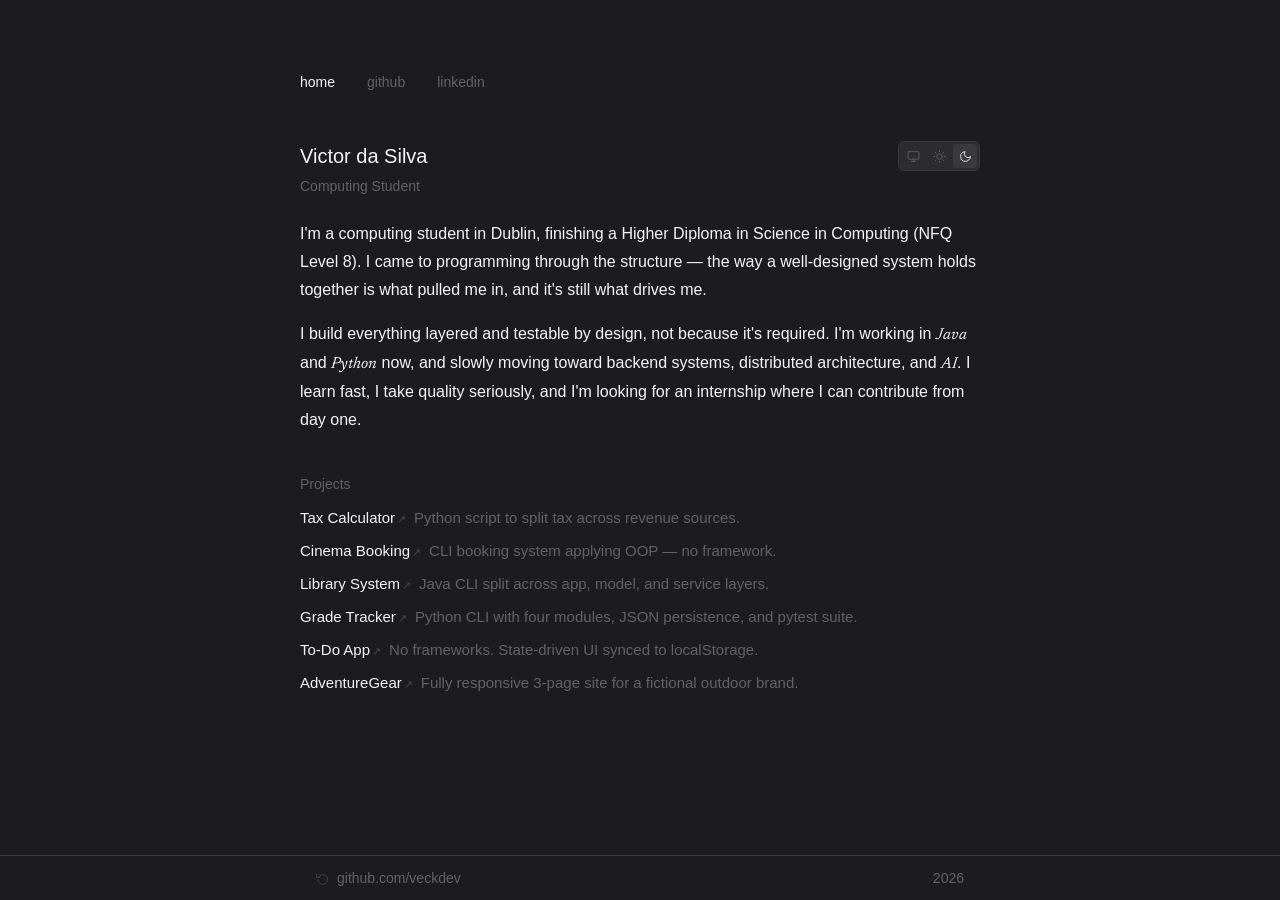
==== index.html @ 78d9a1fd "fix: update title and subtitle to reflect current academic status" ====
<!DOCTYPE html>
<html lang="en" data-theme="dark">

<head>
  <meta charset="UTF-8" />
  <meta name="viewport" content="width=device-width, initial-scale=1.0" />
  <title>Victor da Silva — Computing Student</title>
  <link rel="preconnect" href="https://fonts.googleapis.com" />
  <link rel="preconnect" href="https://fonts.gstatic.com" crossorigin />
  <link href="https://fonts.googleapis.com/css2?family=Newsreader:ital,wght@0,400;1,400&display=swap"
    rel="stylesheet" />
  <link rel="stylesheet" href="style.css" />
</head>

<body>
  <div class="wrap">

    <nav>
      <a href="#" class="active">home</a>
      <a href="https://github.com/veckdev" target="_blank" rel="noopener">github</a>
      <a href="https://www.linkedin.com/in/veck/" target="_blank" rel="noopener">linkedin</a>
    </nav>

    <div class="header-row">
      <h1>Victor da Silva</h1>
      <div class="theme-sw">
        <button class="th-btn" data-mode="system" title="System">
          <svg viewBox="0 0 24 24">
            <rect x="2" y="3" width="20" height="14" rx="2" />
            <path d="M8 21h8M12 17v4" />
          </svg>
        </button>
        <button class="th-btn" data-mode="light" title="Light">
          <svg viewBox="0 0 24 24">
            <circle cx="12" cy="12" r="5" />
            <line x1="12" y1="1" x2="12" y2="3" />
            <line x1="12" y1="21" x2="12" y2="23" />
            <line x1="4.22" y1="4.22" x2="5.64" y2="5.64" />
            <line x1="18.36" y1="18.36" x2="19.78" y2="19.78" />
            <line x1="1" y1="12" x2="3" y2="12" />
            <line x1="21" y1="12" x2="23" y2="12" />
            <line x1="4.22" y1="19.78" x2="5.64" y2="18.36" />
            <line x1="18.36" y1="5.64" x2="19.78" y2="4.22" />
          </svg>
        </button>
        <button class="th-btn active" data-mode="dark" title="Dark">
          <svg viewBox="0 0 24 24">
            <path d="M21 12.79A9 9 0 1111.21 3 7 7 0 0021 12.79z" />
          </svg>
        </button>
      </div>
    </div>

    <p class="subtitle">Computing Student</p>

    <p class="bio">
      I'm a computing student in Dublin, finishing a Higher Diploma in Science in Computing (NFQ Level 8). I came to
      programming through the structure — the way a well-designed system holds together is what pulled me in, and it's
      still what drives me.
    </p>
    <p class="bio">
      I build everything layered and testable by design, not because it's required. I'm working in <em>Java</em> and
      <em>Python</em> now,
      and slowly moving toward backend systems, distributed architecture, and <em>AI</em>. I learn fast, I take quality
      seriously, and I'm looking for an internship where I can contribute from day one.
    </p>

    <p class="proj-label">Projects</p>
    <ul class="proj-list">
      <li>
        <a href="https://github.com/veckdev/tax-calculator" target="_blank" rel="noopener">
          <span class="proj-name">Tax Calculator</span><span class="proj-arrow">↗</span>
        </a>
        <span class="proj-desc">Python script to split tax across revenue sources.</span>
      </li>
      <li>
        <a href="https://github.com/veckdev/cinema-oop" target="_blank" rel="noopener">
          <span class="proj-name">Cinema Booking</span><span class="proj-arrow">↗</span>
        </a>
        <span class="proj-desc">CLI booking system applying OOP — no framework.</span>
      </li>
      <li>
        <a href="https://github.com/veckdev/library-system" target="_blank" rel="noopener">
          <span class="proj-name">Library System</span><span class="proj-arrow">↗</span>
        </a>
        <span class="proj-desc">Java CLI split across app, model, and service layers.</span>
      </li>
      <li>
        <a href="https://github.com/veckdev/student-grade-tracker" target="_blank" rel="noopener">
          <span class="proj-name">Grade Tracker</span><span class="proj-arrow">↗</span>
        </a>
        <span class="proj-desc">Python CLI with four modules, JSON persistence, and pytest suite.</span>
      </li>
      <li>
        <a href="https://github.com/veckdev/todo-app" target="_blank" rel="noopener">
          <span class="proj-name">To-Do App</span><span class="proj-arrow">↗</span>
        </a>
        <span class="proj-desc">No frameworks. State-driven UI synced to localStorage.</span>
      </li>
      <li>
        <a href="https://github.com/veckdev/adventuregear-website" target="_blank" rel="noopener">
          <span class="proj-name">AdventureGear</span><span class="proj-arrow">↗</span>
        </a>
        <span class="proj-desc">Fully responsive 3-page site for a fictional outdoor brand.</span>
      </li>
    </ul>

  </div>

  <footer>
    <div class="foot-inner">
      <div class="foot-left">
        <span class="foot-icon">
          <svg viewBox="0 0 24 24">
            <polyline points="1 4 1 10 7 10" />
            <path d="M3.51 15a9 9 0 1 0 .49-4.5" />
          </svg>
        </span>
        <a href="https://github.com/veckdev" class="foot-link">github.com/veckdev</a>
      </div>
      <span class="foot-year" id="foot-year"></span>
    </div>
  </footer>

  <script src="script.js"></script>
</body>

</html>
---- style.css ----
*,
*::before,
*::after {
  box-sizing: border-box;
  margin: 0;
  padding: 0;
}

:root {
  /* Light palette */
  --bg: #ffffff;
  --surface: #f2f2f7;
  --border: #c6c6c8;
  --text: #1c1c1e;
  --muted: #6c6c70;
  --dim: #aeaeb2;

  /* Typography */
  --sans: -apple-system, BlinkMacSystemFont, 'SF Pro Text', ui-sans-serif, sans-serif;
  --serif: 'Newsreader', Georgia, serif;

  /* Spacing */
  --sp-1: 8px;
  --sp-2: 4px;
  --sp-3: 2px;
  --sp-4: 12px;
  --sp-5: 40px;
  --sp-7: 16px;
  --sp-8: 48px;
  --sp-9: 32px;

  /* Radius */
  --r1: 4px;
  --r2: 6px;
}

[data-theme="dark"] {
  --bg: #1c1c1e;
  --surface: #2c2c2e;
  --border: #3a3a3c;
  --text: #f5f5f7;
  --muted: #636366;
  --dim: #48484a;
}

html,
body {
  background: var(--bg);
  color: var(--text);
}

body {
  font-family: var(--sans);
  font-size: 16px;
  font-weight: 400;
  line-height: 28px;
  -webkit-font-smoothing: antialiased;
  padding: 0 var(--sp-7);
  transition: background 0.2s, color 0.2s;
}

.wrap {
  max-width: 680px;
  margin: 0 auto;
  padding: 72px 0 100px;
}

/* NAV */
nav {
  display: flex;
  gap: var(--sp-9);
  margin-bottom: 48px;
}

nav a {
  font-size: 14px;
  line-height: 20px;
  color: var(--muted);
  text-decoration: none;
  transition: color 0.1s;
}

nav a:hover,
nav a.active {
  color: var(--text);
}

/* HEADER ROW */
.header-row {
  display: flex;
  align-items: center;
  justify-content: space-between;
  margin-bottom: 4px;
}

h1 {
  font-family: var(--sans);
  font-size: 20px;
  font-weight: 500;
  line-height: 32px;
  color: var(--text);
}

/* THEME SWITCHER */
.theme-sw {
  display: flex;
  align-items: center;
  gap: var(--sp-3);
  background: var(--surface);
  border: 1px solid var(--border);
  border-radius: var(--r2);
  padding: var(--sp-3);
  transition: background 0.2s, border-color 0.2s;
}

.th-btn {
  width: 24px;
  height: 24px;
  display: flex;
  align-items: center;
  justify-content: center;
  border-radius: var(--r1);
  border: none;
  background: transparent;
  color: var(--muted);
  cursor: pointer;
  transition: background 0.1s, color 0.1s;
}

.th-btn:hover {
  color: var(--text);
}

.th-btn.active {
  background: var(--border);
  color: var(--text);
}

.th-btn svg {
  width: 13px;
  height: 13px;
  fill: none;
  stroke: currentColor;
  stroke-width: 1.6;
  stroke-linecap: round;
  stroke-linejoin: round;
}

/* SUBTITLE */
.subtitle {
  font-size: 14px;
  line-height: 20px;
  color: var(--muted);
  margin-bottom: 24px;
}

.subtitle a {
  color: var(--muted);
  text-decoration: underline;
  text-underline-offset: 3px;
  text-decoration-color: var(--dim);
  transition: color 0.1s;
}

.subtitle a:hover {
  color: var(--text);
}

/* BIO */
.bio {
  font-size: 16px;
  line-height: 28px;
  color: var(--text);
  margin-bottom: 16px;
}

.bio em {
  font-family: var(--serif);
  font-style: italic;
}

.bio a {
  color: var(--text);
  text-decoration: underline;
  text-underline-offset: 3px;
  text-decoration-color: var(--dim);
}

/* PROJECTS */
.proj-label {
  font-size: 14px;
  line-height: 20px;
  color: var(--muted);
  margin-top: 40px;
  margin-bottom: 12px;
}

.proj-list {
  list-style: none;
  display: flex;
  flex-direction: column;
  gap: 8px;
}

.proj-list li {
  display: flex;
  align-items: baseline;
  gap: var(--sp-1);
  font-size: 15px;
  line-height: 24px;
  flex-wrap: wrap;
}

.proj-list a {
  text-decoration: none;
  display: flex;
  align-items: baseline;
  gap: 2px;
  flex-shrink: 0;
}

.proj-name {
  font-size: 15px;
  font-weight: 500;
  color: var(--text);
  transition: color 0.1s;
}

.proj-list a:hover .proj-name {
  color: var(--muted);
}

.proj-arrow {
  font-size: 11px;
  color: var(--dim);
}

.proj-desc {
  color: var(--muted);
  font-size: 15px;
  line-height: 24px;
}

/* WAVE */
.wave {
  margin-top: 48px;
  color: var(--dim);
  font-family: var(--serif);
  font-size: 20px;
  user-select: none;
}

/* FOOTER */
footer {
  position: fixed;
  bottom: 0;
  left: 0;
  right: 0;
  background: var(--bg);
  border-top: 1px solid var(--border);
  transition: background 0.2s, border-color 0.2s;
}

.foot-inner {
  max-width: 680px;
  margin: 0 auto;
  padding: var(--sp-1) var(--sp-7);
  display: flex;
  align-items: center;
  justify-content: space-between;
}

.foot-left {
  display: flex;
  align-items: center;
  gap: var(--sp-1);
}

.foot-icon {
  color: var(--dim);
  display: flex;
  align-items: center;
}

.foot-icon svg {
  width: 13px;
  height: 13px;
  fill: none;
  stroke: currentColor;
  stroke-width: 1.6;
  stroke-linecap: round;
  stroke-linejoin: round;
}

.foot-link {
  font-size: 14px;
  color: var(--muted);
  text-decoration: none;
  transition: color 0.1s;
}

.foot-link:hover {
  color: var(--text);
}

.foot-year {
  font-size: 14px;
  color: var(--muted);
}

@media (max-width: 600px) {
  .wrap {
    padding: 48px 0 80px;
  }
}
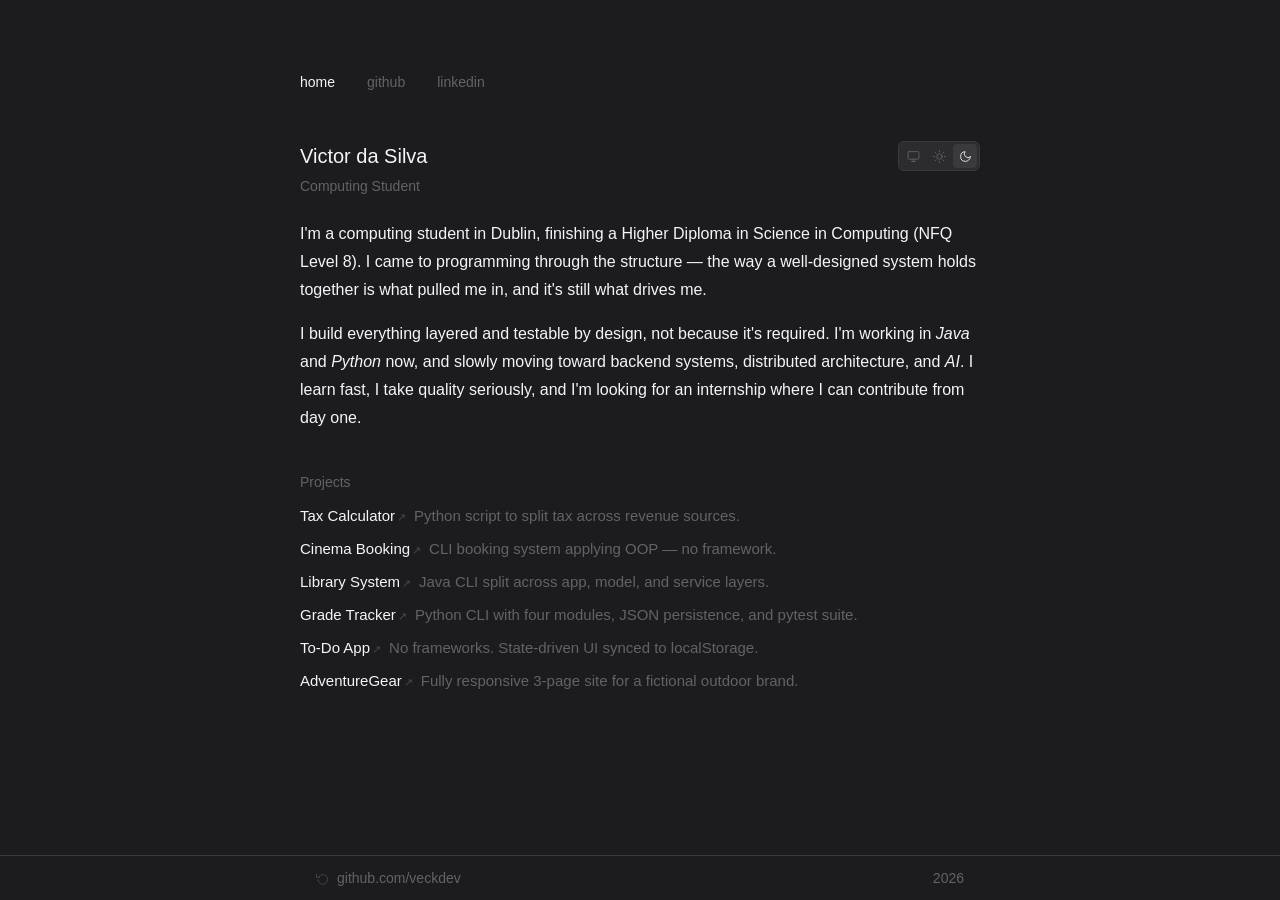
==== commit a69ed03e: "fix: remove unused font references and update typography to use sans-serif" ====
--- a/index.html
+++ b/index.html
@@ -5,10 +5,6 @@
   <meta charset="UTF-8" />
   <meta name="viewport" content="width=device-width, initial-scale=1.0" />
   <title>Victor da Silva — Computing Student</title>
-  <link rel="preconnect" href="https://fonts.googleapis.com" />
-  <link rel="preconnect" href="https://fonts.gstatic.com" crossorigin />
-  <link href="https://fonts.googleapis.com/css2?family=Newsreader:ital,wght@0,400;1,400&display=swap"
-    rel="stylesheet" />
   <link rel="stylesheet" href="style.css" />
 </head>
 
--- a/style.css
+++ b/style.css
@@ -17,7 +17,6 @@
 
   /* Typography */
   --sans: -apple-system, BlinkMacSystemFont, 'SF Pro Text', ui-sans-serif, sans-serif;
-  --serif: 'Newsreader', Georgia, serif;
 
   /* Spacing */
   --sp-1: 8px;
@@ -175,7 +174,7 @@
 }
 
 .bio em {
-  font-family: var(--serif);
+  font-family: var(--sans);
   font-style: italic;
 }
 
@@ -245,7 +244,7 @@
 .wave {
   margin-top: 48px;
   color: var(--dim);
-  font-family: var(--serif);
+  font-family: var(--sans);
   font-size: 20px;
   user-select: none;
 }
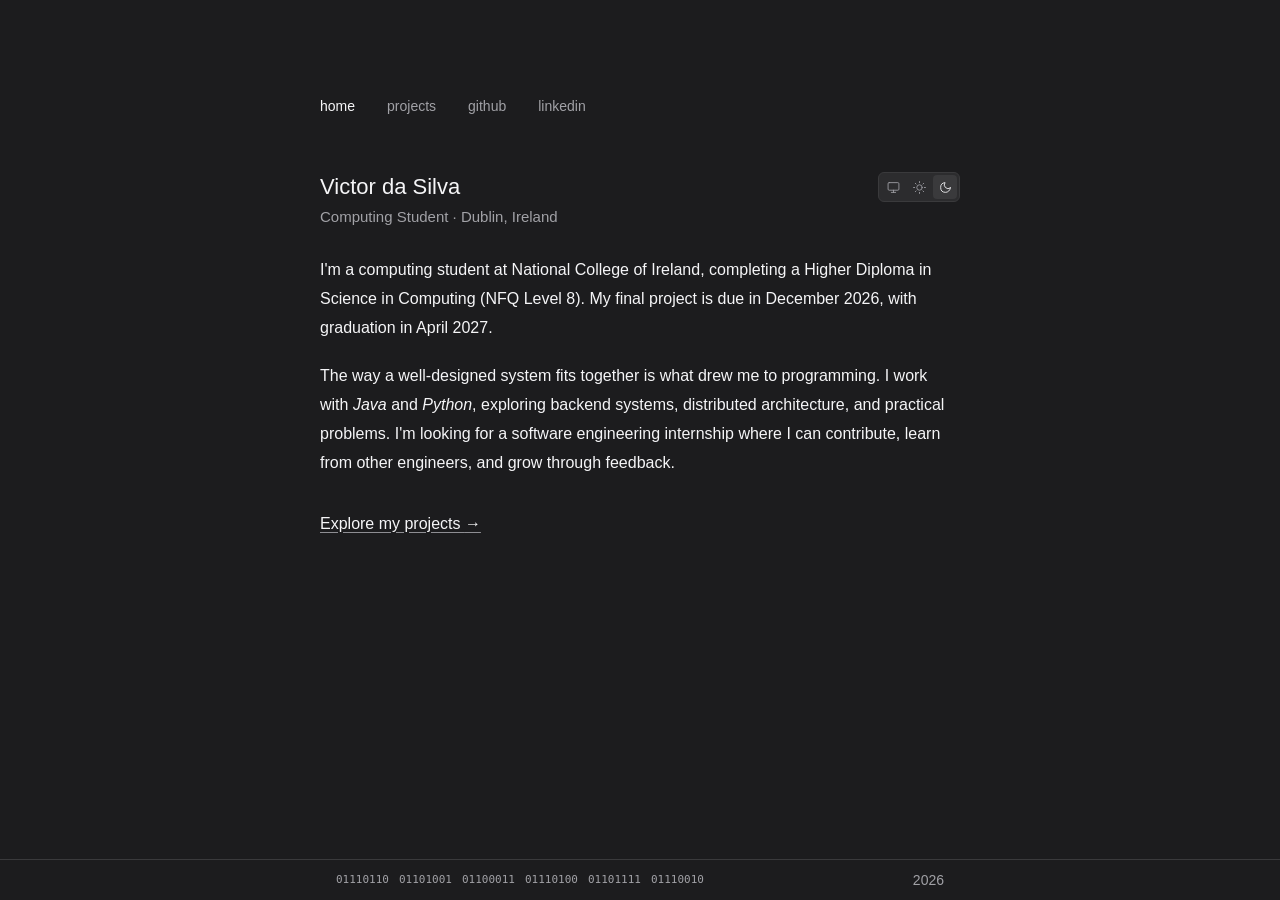
==== commit 5358915d: "feat: add binary signature for footer and style adjustments" ====
--- a/index.html
+++ b/index.html
@@ -5,14 +5,17 @@
   <meta charset="UTF-8" />
   <meta name="viewport" content="width=device-width, initial-scale=1.0" />
   <title>Victor da Silva — Computing Student</title>
+  <meta name="description" content="Computing student at NCI in Dublin, seeking a software engineering internship. Java, Python, and an interest in backend and distributed systems." />
   <link rel="stylesheet" href="style.css" />
 </head>
 
 <body>
-  <div class="wrap">
+  <a class="skip-link" href="#main">Skip to content</a>
+  <main class="wrap" id="main">
 
-    <nav>
-      <a href="#" class="active">home</a>
+    <nav aria-label="Main navigation">
+      <a href="index.html" class="active" aria-current="page">home</a>
+      <a href="projects.html">projects</a>
       <a href="https://github.com/veckdev" target="_blank" rel="noopener">github</a>
       <a href="https://www.linkedin.com/in/veck/" target="_blank" rel="noopener">linkedin</a>
     </nav>
@@ -20,13 +23,13 @@
     <div class="header-row">
       <h1>Victor da Silva</h1>
       <div class="theme-sw">
-        <button class="th-btn" data-mode="system" title="System">
+        <button class="th-btn" data-mode="system" aria-label="System theme" aria-pressed="false" title="System">
           <svg viewBox="0 0 24 24">
             <rect x="2" y="3" width="20" height="14" rx="2" />
             <path d="M8 21h8M12 17v4" />
           </svg>
         </button>
-        <button class="th-btn" data-mode="light" title="Light">
+        <button class="th-btn" data-mode="light" aria-label="Light theme" aria-pressed="false" title="Light">
           <svg viewBox="0 0 24 24">
             <circle cx="12" cy="12" r="5" />
             <line x1="12" y1="1" x2="12" y2="3" />
@@ -39,7 +42,7 @@
             <line x1="18.36" y1="5.64" x2="19.78" y2="4.22" />
           </svg>
         </button>
-        <button class="th-btn active" data-mode="dark" title="Dark">
+        <button class="th-btn active" data-mode="dark" aria-label="Dark theme" aria-pressed="false" title="Dark">
           <svg viewBox="0 0 24 24">
             <path d="M21 12.79A9 9 0 1111.21 3 7 7 0 0021 12.79z" />
           </svg>
@@ -47,73 +50,16 @@
       </div>
     </div>
 
-    <p class="subtitle">Computing Student</p>
+    <p class="subtitle">Computing Student · Dublin, Ireland</p>
+    <p class="bio">I'm a computing student at National College of Ireland, completing a Higher Diploma in Science in Computing (NFQ Level 8). My final project is due in December 2026, with graduation in April 2027.</p>
+    <p class="bio">The way a well-designed system fits together is what drew me to programming. I work with <em>Java</em> and <em>Python</em>, exploring backend systems, distributed architecture, and practical problems. I'm looking for a software engineering internship where I can contribute, learn from other engineers, and grow through feedback.</p>
+    <p class="bio explore-link"><a href="projects.html">Explore my projects <span aria-hidden="true">→</span></a></p>
 
-    <p class="bio">
-      I'm a computing student in Dublin, finishing a Higher Diploma in Science in Computing (NFQ Level 8). I came to
-      programming through the structure — the way a well-designed system holds together is what pulled me in, and it's
-      still what drives me.
-    </p>
-    <p class="bio">
-      I build everything layered and testable by design, not because it's required. I'm working in <em>Java</em> and
-      <em>Python</em> now,
-      and slowly moving toward backend systems, distributed architecture, and <em>AI</em>. I learn fast, I take quality
-      seriously, and I'm looking for an internship where I can contribute from day one.
-    </p>
-
-    <p class="proj-label">Projects</p>
-    <ul class="proj-list">
-      <li>
-        <a href="https://github.com/veckdev/tax-calculator" target="_blank" rel="noopener">
-          <span class="proj-name">Tax Calculator</span><span class="proj-arrow">↗</span>
-        </a>
-        <span class="proj-desc">Python script to split tax across revenue sources.</span>
-      </li>
-      <li>
-        <a href="https://github.com/veckdev/cinema-oop" target="_blank" rel="noopener">
-          <span class="proj-name">Cinema Booking</span><span class="proj-arrow">↗</span>
-        </a>
-        <span class="proj-desc">CLI booking system applying OOP — no framework.</span>
-      </li>
-      <li>
-        <a href="https://github.com/veckdev/library-system" target="_blank" rel="noopener">
-          <span class="proj-name">Library System</span><span class="proj-arrow">↗</span>
-        </a>
-        <span class="proj-desc">Java CLI split across app, model, and service layers.</span>
-      </li>
-      <li>
-        <a href="https://github.com/veckdev/student-grade-tracker" target="_blank" rel="noopener">
-          <span class="proj-name">Grade Tracker</span><span class="proj-arrow">↗</span>
-        </a>
-        <span class="proj-desc">Python CLI with four modules, JSON persistence, and pytest suite.</span>
-      </li>
-      <li>
-        <a href="https://github.com/veckdev/todo-app" target="_blank" rel="noopener">
-          <span class="proj-name">To-Do App</span><span class="proj-arrow">↗</span>
-        </a>
-        <span class="proj-desc">No frameworks. State-driven UI synced to localStorage.</span>
-      </li>
-      <li>
-        <a href="https://github.com/veckdev/adventuregear-website" target="_blank" rel="noopener">
-          <span class="proj-name">AdventureGear</span><span class="proj-arrow">↗</span>
-        </a>
-        <span class="proj-desc">Fully responsive 3-page site for a fictional outdoor brand.</span>
-      </li>
-    </ul>
-
-  </div>
+  </main>
 
   <footer>
     <div class="foot-inner">
-      <div class="foot-left">
-        <span class="foot-icon">
-          <svg viewBox="0 0 24 24">
-            <polyline points="1 4 1 10 7 10" />
-            <path d="M3.51 15a9 9 0 1 0 .49-4.5" />
-          </svg>
-        </span>
-        <a href="https://github.com/veckdev" class="foot-link">github.com/veckdev</a>
-      </div>
+      <div class="binary-signature" role="img" aria-label="victor in binary" title="victor"><span aria-hidden="true">01110110</span><span aria-hidden="true">01101001</span><span aria-hidden="true">01100011</span><span aria-hidden="true">01110100</span><span aria-hidden="true">01101111</span><span aria-hidden="true">01110010</span></div>
       <span class="foot-year" id="foot-year"></span>
     </div>
   </footer>
--- a/style.css
+++ b/style.css
@@ -7,7 +7,6 @@
 }
 
 :root {
-  /* Light palette */
   --bg: #ffffff;
   --surface: #f2f2f7;
   --border: #c6c6c8;
@@ -15,10 +14,10 @@
   --muted: #6c6c70;
   --dim: #aeaeb2;
 
-  /* Typography */
-  --sans: -apple-system, BlinkMacSystemFont, 'SF Pro Text', ui-sans-serif, sans-serif;
-
-  /* Spacing */
+  /* Use Apple's system typography when available on the visitor's device. */
+  --sans: -apple-system, BlinkMacSystemFont, 'SF Pro Text', 'SF Pro Display', ui-sans-serif, sans-serif;
+  --mono: 'SF Mono', SFMono-Regular, ui-monospace, Menlo, Consolas, monospace;
+
   --sp-1: 8px;
   --sp-2: 4px;
   --sp-3: 2px;
@@ -28,7 +27,6 @@
   --sp-8: 48px;
   --sp-9: 32px;
 
-  /* Radius */
   --r1: 4px;
   --r2: 6px;
 }
@@ -52,23 +50,23 @@
   font-family: var(--sans);
   font-size: 16px;
   font-weight: 400;
-  line-height: 28px;
+  line-height: 1.75;
   -webkit-font-smoothing: antialiased;
   padding: 0 var(--sp-7);
   transition: background 0.2s, color 0.2s;
 }
 
 .wrap {
-  max-width: 680px;
+  max-width: 640px;
   margin: 0 auto;
-  padding: 72px 0 100px;
+  padding: 96px 0 100px;
 }
 
 /* NAV */
 nav {
   display: flex;
   gap: var(--sp-9);
-  margin-bottom: 48px;
+  margin-bottom: 56px;
 }
 
 nav a {
@@ -94,9 +92,9 @@
 
 h1 {
   font-family: var(--sans);
-  font-size: 20px;
+  font-size: 22px;
   font-weight: 500;
-  line-height: 32px;
+  line-height: 1.3;
   color: var(--text);
 }
 
@@ -147,10 +145,10 @@
 
 /* SUBTITLE */
 .subtitle {
-  font-size: 14px;
-  line-height: 20px;
-  color: var(--muted);
-  margin-bottom: 24px;
+  font-size: 15px;
+  line-height: 22px;
+  color: var(--muted);
+  margin-bottom: 28px;
 }
 
 .subtitle a {
@@ -168,9 +166,9 @@
 /* BIO */
 .bio {
   font-size: 16px;
-  line-height: 28px;
-  color: var(--text);
-  margin-bottom: 16px;
+  line-height: 1.8;
+  color: var(--text);
+  margin-bottom: 20px;
 }
 
 .bio em {
@@ -190,15 +188,15 @@
   font-size: 14px;
   line-height: 20px;
   color: var(--muted);
-  margin-top: 40px;
-  margin-bottom: 12px;
+  margin-top: 52px;
+  margin-bottom: 14px;
 }
 
 .proj-list {
   list-style: none;
   display: flex;
   flex-direction: column;
-  gap: 8px;
+  gap: 10px;
 }
 
 .proj-list li {
@@ -242,9 +240,8 @@
 
 /* WAVE */
 .wave {
-  margin-top: 48px;
+  margin-top: 52px;
   color: var(--dim);
-  font-family: var(--sans);
   font-size: 20px;
   user-select: none;
 }
@@ -261,7 +258,7 @@
 }
 
 .foot-inner {
-  max-width: 680px;
+  max-width: 640px;
   margin: 0 auto;
   padding: var(--sp-1) var(--sp-7);
   display: flex;
@@ -309,6 +306,80 @@
 
 @media (max-width: 600px) {
   .wrap {
-    padding: 48px 0 80px;
+    padding: 64px 0 80px;
   }
-}+}
+/* Shared page structure: retain the original narrow, typography-led layout. */
+[data-theme="dark"] {
+  --muted: #a1a1a6;
+  --dim: #8e8e93;
+}
+
+nav { flex-wrap: wrap; row-gap: 16px; }
+.header-row { gap: 20px; }
+.theme-sw { flex-shrink: 0; }
+a:focus-visible, button:focus-visible {
+  outline: 2px solid var(--text);
+  outline-offset: 5px;
+}
+.skip-link { position: absolute; top: -100px; padding: 8px; background: var(--bg); }
+.skip-link:focus { top: 12px; }
+.explore-link { margin-top: 32px; }
+.projects-page-list { list-style: none; margin-top: 48px; }
+.project-entry { padding: 44px 0 48px; border-top: 1px solid var(--border); }
+.project-kind { color: var(--muted); font-size: 12px; margin-bottom: 5px; }
+.project-entry h2 { font-size: 17px; font-weight: 500; line-height: 1.5; }
+.project-entry h2 a { color: var(--text); text-decoration: none; }
+.project-entry h2 a:hover { text-decoration: underline; text-underline-offset: 4px; }
+.project-entry h2 span { color: var(--muted); font-size: 14px; }
+.project-description { color: var(--muted); font-size: 15px; margin-top: 7px; }
+.skill-tags { display: flex; flex-wrap: wrap; gap: 0 8px; list-style: none; margin-top: 14px; }
+.skill-tags li {
+  font-family: var(--mono);
+  color: var(--muted);
+  font-size: 12px;
+  line-height: 22px;
+}
+.skill-tags li:not(:last-child)::after { content: " ·"; margin-left: 8px; }
+.project-links { display: flex; flex-wrap: wrap; gap: 20px; margin-top: 15px; }
+.project-links a, .back-link a, .profile-note a { color: var(--text); text-underline-offset: 4px; font-size: 14px; }
+.project-section { margin-top: 30px; }
+.project-section h2 { font-size: 15px; font-weight: 500; margin-bottom: 8px; }
+.project-section p { color: var(--muted); font-size: 15px; }
+.detail-links { margin-top: 32px; }
+.back-link { margin-top: 36px; }
+.profile-note, .project-note { font-size: 13px; color: var(--muted); margin-top: 18px; }
+@media (max-width: 420px) {
+  nav { gap: 24px; }
+  .header-row { align-items: flex-start; gap: 12px; }
+  .header-row h1 { overflow-wrap: anywhere; }
+}
+@media (prefers-reduced-motion: reduce) {
+  *, *::before, *::after { transition: none !important; }
+}
+
+code, kbd, samp, pre {
+  font-family: var(--mono);
+}
+
+/* A quiet ASCII signature: one byte per letter in “victor”. */
+.binary-signature {
+  display: flex;
+  flex-wrap: wrap;
+  gap: 3px 10px;
+  max-width: 100%;
+  font-family: var(--mono);
+  font-size: 11px;
+  line-height: 1.6;
+  color: var(--muted);
+}
+.foot-inner { gap: 16px; }
+.foot-year { flex-shrink: 0; }
+@media (max-width: 480px) {
+  .binary-signature {
+    display: grid;
+    grid-template-columns: repeat(3, auto);
+    gap: 2px 10px;
+    font-size: 10px;
+  }
+}
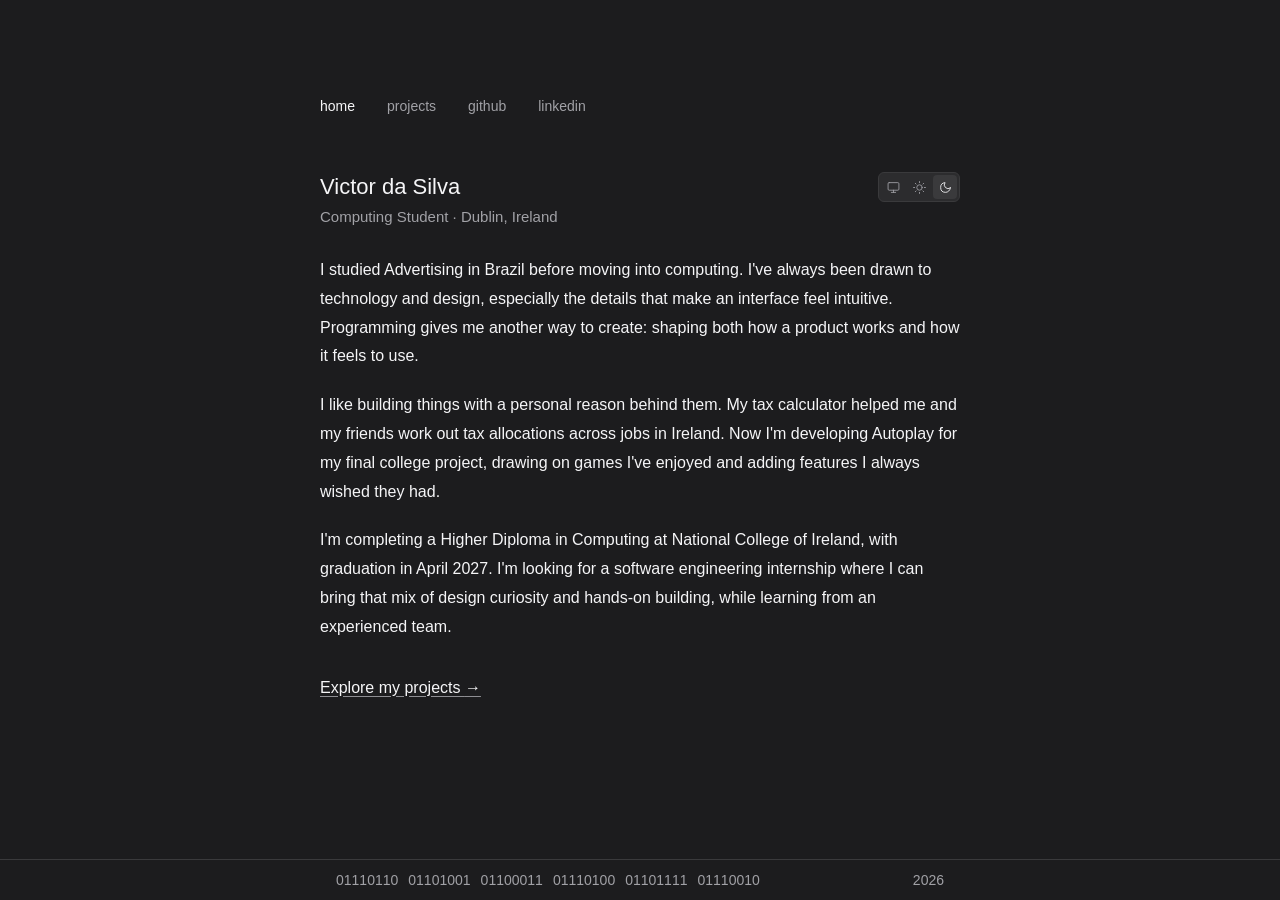
==== commit 515c1048: "fix: update bio content for clarity and enhance footer styling" ====
--- a/index.html
+++ b/index.html
@@ -5,7 +5,7 @@
   <meta charset="UTF-8" />
   <meta name="viewport" content="width=device-width, initial-scale=1.0" />
   <title>Victor da Silva — Computing Student</title>
-  <meta name="description" content="Computing student at NCI in Dublin, seeking a software engineering internship. Java, Python, and an interest in backend and distributed systems." />
+  <meta name="description" content="Computing student in Dublin with a background in advertising and an interest in thoughtful design, useful software, and game development. Seeking a software engineering internship." />
   <link rel="stylesheet" href="style.css" />
 </head>
 
@@ -51,8 +51,9 @@
     </div>
 
     <p class="subtitle">Computing Student · Dublin, Ireland</p>
-    <p class="bio">I'm a computing student at National College of Ireland, completing a Higher Diploma in Science in Computing (NFQ Level 8). My final project is due in December 2026, with graduation in April 2027.</p>
-    <p class="bio">The way a well-designed system fits together is what drew me to programming. I work with <em>Java</em> and <em>Python</em>, exploring backend systems, distributed architecture, and practical problems. I'm looking for a software engineering internship where I can contribute, learn from other engineers, and grow through feedback.</p>
+    <p class="bio">I studied Advertising in Brazil before moving into computing. I've always been drawn to technology and design, especially the details that make an interface feel intuitive. Programming gives me another way to create: shaping both how a product works and how it feels to use.</p>
+    <p class="bio">I like building things with a personal reason behind them. My tax calculator helped me and my friends work out tax allocations across jobs in Ireland. Now I'm developing Autoplay for my final college project, drawing on games I've enjoyed and adding features I always wished they had.</p>
+    <p class="bio">I'm completing a Higher Diploma in Computing at National College of Ireland, with graduation in April 2027. I'm looking for a software engineering internship where I can bring that mix of design curiosity and hands-on building, while learning from an experienced team.</p>
     <p class="bio explore-link"><a href="projects.html">Explore my projects <span aria-hidden="true">→</span></a></p>
 
   </main>
--- a/style.css
+++ b/style.css
@@ -299,7 +299,9 @@
   color: var(--text);
 }
 
-.foot-year {
+.foot-year,
+.binary-signature {
+  font-family: var(--sans);
   font-size: 14px;
   color: var(--muted);
 }
@@ -368,10 +370,7 @@
   flex-wrap: wrap;
   gap: 3px 10px;
   max-width: 100%;
-  font-family: var(--mono);
-  font-size: 11px;
-  line-height: 1.6;
-  color: var(--muted);
+  line-height: inherit;
 }
 .foot-inner { gap: 16px; }
 .foot-year { flex-shrink: 0; }
@@ -380,6 +379,5 @@
     display: grid;
     grid-template-columns: repeat(3, auto);
     gap: 2px 10px;
-    font-size: 10px;
   }
 }
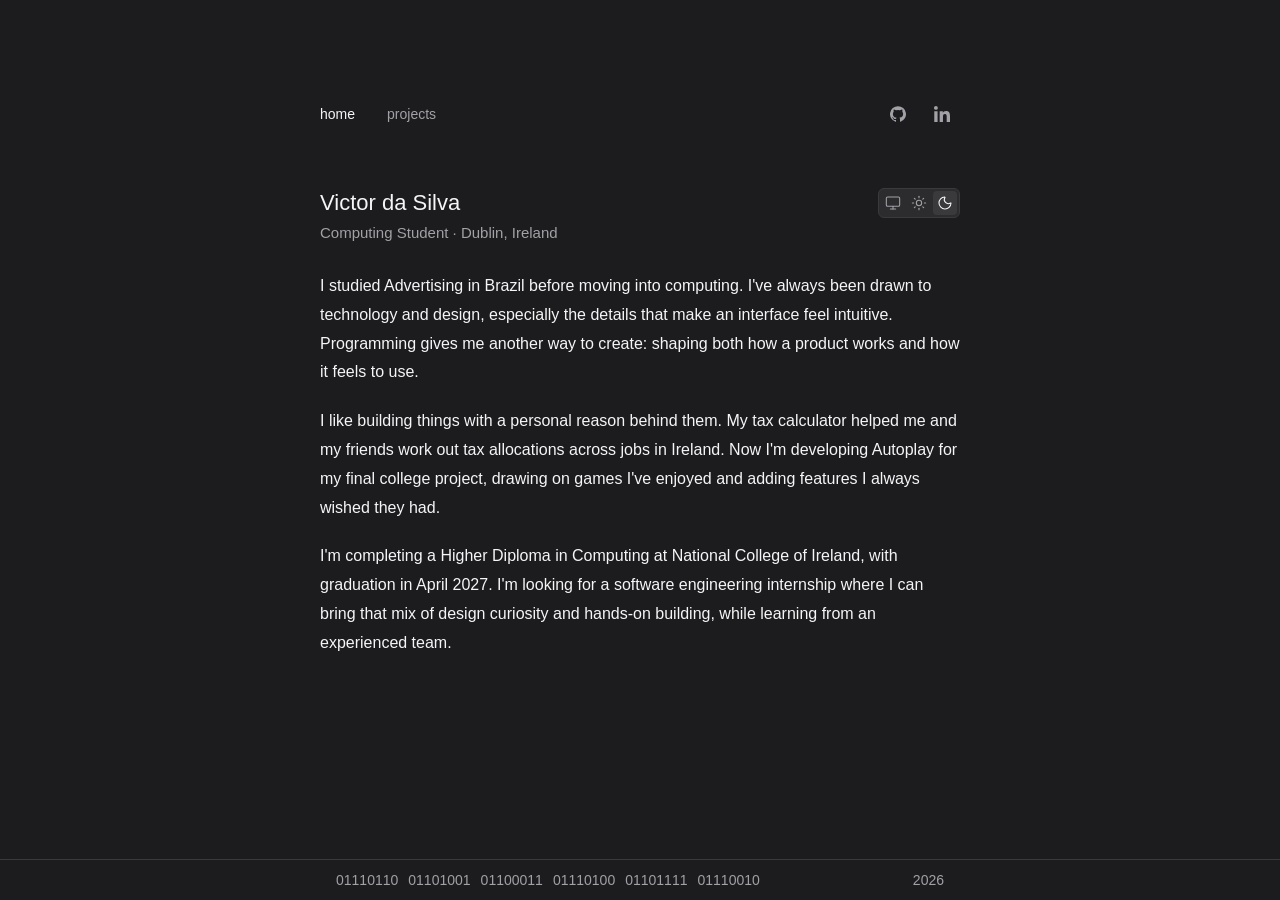
==== commit 60d2ea26: "Refactor social links and theme switcher icons across multiple project pages; update SVG icons for i" ====
--- a/index.html
+++ b/index.html
@@ -7,6 +7,8 @@
   <title>Victor da Silva — Computing Student</title>
   <meta name="description" content="Computing student in Dublin with a background in advertising and an interest in thoughtful design, useful software, and game development. Seeking a software engineering internship." />
   <link rel="stylesheet" href="style.css" />
+  <link rel="stylesheet" href="components/footer.css?v=1" />
+  <script src="components/footer.js?v=1" defer></script>
 </head>
 
 <body>
@@ -16,36 +18,69 @@
     <nav aria-label="Main navigation">
       <a href="index.html" class="active" aria-current="page">home</a>
       <a href="projects.html">projects</a>
-      <a href="https://github.com/veckdev" target="_blank" rel="noopener">github</a>
-      <a href="https://www.linkedin.com/in/veck/" target="_blank" rel="noopener">linkedin</a>
+      <div class="social-links">
+        <a class="social-link" href="https://github.com/veckdev" target="_blank" rel="noopener" aria-label="GitHub profile" title="GitHub"><svg viewBox="0 0 24 24" aria-hidden="true" focusable="false"><path d="M12 .3a12 12 0 0 0-3.79 23.39c.6.11.82-.26.82-.58v-2.23c-3.34.73-4.04-1.42-4.04-1.42-.55-1.39-1.34-1.76-1.34-1.76-1.09-.75.08-.73.08-.73 1.2.08 1.84 1.23 1.84 1.23 1.07 1.83 2.81 1.3 3.49.99.11-.77.42-1.3.76-1.6-2.67-.3-5.47-1.34-5.47-5.93 0-1.31.47-2.38 1.24-3.22-.13-.3-.54-1.52.12-3.18 0 0 1.01-.32 3.3 1.23a11.52 11.52 0 0 1 6 0c2.29-1.55 3.3-1.23 3.3-1.23.66 1.66.25 2.88.12 3.18.77.84 1.24 1.91 1.24 3.22 0 4.6-2.81 5.62-5.49 5.92.43.37.82 1.1.82 2.22v3.3c0 .32.22.69.83.57A12 12 0 0 0 12 .3Z"/></svg></a>
+        <a class="social-link" href="https://www.linkedin.com/in/veck/" target="_blank" rel="noopener" aria-label="LinkedIn profile" title="LinkedIn"><svg viewBox="0 0 24 24" aria-hidden="true" focusable="false"><path d="M5.37 24H.4V7.98h4.97V24ZM2.88 5.8a2.9 2.9 0 1 1 0-5.8 2.9 2.9 0 0 1 0 5.8ZM24 24h-4.97v-7.8c0-1.86-.04-4.25-2.59-4.25-2.59 0-2.99 2.02-2.99 4.12V24H8.48V7.98h4.77v2.19h.07c.67-1.26 2.29-2.59 4.71-2.59 5.04 0 5.97 3.32 5.97 7.63V24Z"/></svg></a>
+      </div>
     </nav>
 
     <div class="header-row">
       <h1>Victor da Silva</h1>
       <div class="theme-sw">
         <button class="th-btn" data-mode="system" aria-label="System theme" aria-pressed="false" title="System">
-          <svg viewBox="0 0 24 24">
-            <rect x="2" y="3" width="20" height="14" rx="2" />
-            <path d="M8 21h8M12 17v4" />
-          </svg>
+          <svg aria-hidden="true" focusable="false"
+  xmlns="http://www.w3.org/2000/svg"
+  width="24"
+  height="24"
+  viewBox="0 0 24 24"
+  fill="none"
+  stroke="currentColor"
+  stroke-width="2"
+  stroke-linecap="round"
+  stroke-linejoin="round"
+>
+  <rect width="20" height="14" x="2" y="3" rx="2" />
+  <line x1="8" x2="16" y1="21" y2="21" />
+  <line x1="12" x2="12" y1="17" y2="21" />
+</svg>
         </button>
         <button class="th-btn" data-mode="light" aria-label="Light theme" aria-pressed="false" title="Light">
-          <svg viewBox="0 0 24 24">
-            <circle cx="12" cy="12" r="5" />
-            <line x1="12" y1="1" x2="12" y2="3" />
-            <line x1="12" y1="21" x2="12" y2="23" />
-            <line x1="4.22" y1="4.22" x2="5.64" y2="5.64" />
-            <line x1="18.36" y1="18.36" x2="19.78" y2="19.78" />
-            <line x1="1" y1="12" x2="3" y2="12" />
-            <line x1="21" y1="12" x2="23" y2="12" />
-            <line x1="4.22" y1="19.78" x2="5.64" y2="18.36" />
-            <line x1="18.36" y1="5.64" x2="19.78" y2="4.22" />
-          </svg>
+          <svg aria-hidden="true" focusable="false"
+  xmlns="http://www.w3.org/2000/svg"
+  width="24"
+  height="24"
+  viewBox="0 0 24 24"
+  fill="none"
+  stroke="currentColor"
+  stroke-width="2"
+  stroke-linecap="round"
+  stroke-linejoin="round"
+>
+  <circle cx="12" cy="12" r="4" />
+  <path d="M12 2v2" />
+  <path d="M12 20v2" />
+  <path d="m4.93 4.93 1.41 1.41" />
+  <path d="m17.66 17.66 1.41 1.41" />
+  <path d="M2 12h2" />
+  <path d="M20 12h2" />
+  <path d="m6.34 17.66-1.41 1.41" />
+  <path d="m19.07 4.93-1.41 1.41" />
+</svg>
         </button>
         <button class="th-btn active" data-mode="dark" aria-label="Dark theme" aria-pressed="false" title="Dark">
-          <svg viewBox="0 0 24 24">
-            <path d="M21 12.79A9 9 0 1111.21 3 7 7 0 0021 12.79z" />
-          </svg>
+          <svg aria-hidden="true" focusable="false"
+  xmlns="http://www.w3.org/2000/svg"
+  width="24"
+  height="24"
+  viewBox="0 0 24 24"
+  fill="none"
+  stroke="currentColor"
+  stroke-width="2"
+  stroke-linecap="round"
+  stroke-linejoin="round"
+>
+  <path d="M20.985 12.486a9 9 0 1 1-9.473-9.472c.405-.022.617.46.402.803a6 6 0 0 0 8.268 8.268c.344-.215.825-.004.803.401" />
+</svg>
         </button>
       </div>
     </div>
@@ -54,16 +89,10 @@
     <p class="bio">I studied Advertising in Brazil before moving into computing. I've always been drawn to technology and design, especially the details that make an interface feel intuitive. Programming gives me another way to create: shaping both how a product works and how it feels to use.</p>
     <p class="bio">I like building things with a personal reason behind them. My tax calculator helped me and my friends work out tax allocations across jobs in Ireland. Now I'm developing Autoplay for my final college project, drawing on games I've enjoyed and adding features I always wished they had.</p>
     <p class="bio">I'm completing a Higher Diploma in Computing at National College of Ireland, with graduation in April 2027. I'm looking for a software engineering internship where I can bring that mix of design curiosity and hands-on building, while learning from an experienced team.</p>
-    <p class="bio explore-link"><a href="projects.html">Explore my projects <span aria-hidden="true">→</span></a></p>
 
   </main>
 
-  <footer>
-    <div class="foot-inner">
-      <div class="binary-signature" role="img" aria-label="victor in binary" title="victor"><span aria-hidden="true">01110110</span><span aria-hidden="true">01101001</span><span aria-hidden="true">01100011</span><span aria-hidden="true">01110100</span><span aria-hidden="true">01101111</span><span aria-hidden="true">01110010</span></div>
-      <span class="foot-year" id="foot-year"></span>
-    </div>
-  </footer>
+  <footer data-site-footer aria-label="Site footer"></footer>
 
   <script src="script.js"></script>
 </body>
--- a/style.css
+++ b/style.css
@@ -134,8 +134,8 @@
 }
 
 .th-btn svg {
-  width: 13px;
-  height: 13px;
+  width: 16px;
+  height: 16px;
   fill: none;
   stroke: currentColor;
   stroke-width: 1.6;
@@ -246,66 +246,6 @@
   user-select: none;
 }
 
-/* FOOTER */
-footer {
-  position: fixed;
-  bottom: 0;
-  left: 0;
-  right: 0;
-  background: var(--bg);
-  border-top: 1px solid var(--border);
-  transition: background 0.2s, border-color 0.2s;
-}
-
-.foot-inner {
-  max-width: 640px;
-  margin: 0 auto;
-  padding: var(--sp-1) var(--sp-7);
-  display: flex;
-  align-items: center;
-  justify-content: space-between;
-}
-
-.foot-left {
-  display: flex;
-  align-items: center;
-  gap: var(--sp-1);
-}
-
-.foot-icon {
-  color: var(--dim);
-  display: flex;
-  align-items: center;
-}
-
-.foot-icon svg {
-  width: 13px;
-  height: 13px;
-  fill: none;
-  stroke: currentColor;
-  stroke-width: 1.6;
-  stroke-linecap: round;
-  stroke-linejoin: round;
-}
-
-.foot-link {
-  font-size: 14px;
-  color: var(--muted);
-  text-decoration: none;
-  transition: color 0.1s;
-}
-
-.foot-link:hover {
-  color: var(--text);
-}
-
-.foot-year,
-.binary-signature {
-  font-family: var(--sans);
-  font-size: 14px;
-  color: var(--muted);
-}
-
 @media (max-width: 600px) {
   .wrap {
     padding: 64px 0 80px;
@@ -326,7 +266,6 @@
 }
 .skip-link { position: absolute; top: -100px; padding: 8px; background: var(--bg); }
 .skip-link:focus { top: 12px; }
-.explore-link { margin-top: 32px; }
 .projects-page-list { list-style: none; margin-top: 48px; }
 .project-entry { padding: 44px 0 48px; border-top: 1px solid var(--border); }
 .project-kind { color: var(--muted); font-size: 12px; margin-bottom: 5px; }
@@ -364,20 +303,25 @@
   font-family: var(--mono);
 }
 
-/* A quiet ASCII signature: one byte per letter in “victor”. */
-.binary-signature {
-  display: flex;
-  flex-wrap: wrap;
-  gap: 3px 10px;
-  max-width: 100%;
-  line-height: inherit;
-}
-.foot-inner { gap: 16px; }
-.foot-year { flex-shrink: 0; }
-@media (max-width: 480px) {
-  .binary-signature {
-    display: grid;
-    grid-template-columns: repeat(3, auto);
-    gap: 2px 10px;
-  }
-}
+/* Quiet superscript totals, inspired by collection counters. */
+.commit-count {
+  display: inline-block;
+  vertical-align: super;
+  font-family: var(--sans);
+  font-size: 0.6em;
+  font-weight: 400;
+  line-height: 1;
+  color: var(--muted);
+  margin-left: 2px;
+  text-decoration: none;
+}
+
+/* Keep internal navigation readable and social profiles visually separate. */
+nav { align-items: center; }
+.social-links { display: flex; align-items: center; gap: 8px; margin-left: auto; }
+.social-link { display: inline-flex; align-items: center; justify-content: center; width: 36px; height: 36px; }
+.social-link svg { width: 16px; height: 16px; fill: currentColor; }
+@media (pointer: coarse) {
+  .social-link { width: 44px; height: 44px; }
+  .th-btn { min-width: 32px; min-height: 36px; }
+}
--- a/components/footer.css
+++ b/components/footer.css
@@ -0,0 +1,43 @@
+[data-site-footer] {
+  position: fixed;
+  inset: auto 0 0;
+  background: var(--bg);
+  border-top: 1px solid var(--border);
+  color: var(--muted);
+  font-family: var(--sans);
+  font-size: 14px;
+  font-weight: 400;
+  line-height: 1.75;
+}
+
+.site-footer-inner {
+  max-width: 640px;
+  margin: 0 auto;
+  padding: 8px 16px;
+  display: flex;
+  align-items: center;
+  justify-content: space-between;
+  gap: 16px;
+}
+
+/* The signature, its bytes, and the year inherit identical text styles. */
+[data-site-footer] span {
+  font: inherit;
+  color: inherit;
+  letter-spacing: normal;
+}
+
+.site-footer-signature {
+  display: flex;
+  flex-wrap: wrap;
+  gap: 2px 10px;
+}
+
+.site-footer-year { flex-shrink: 0; }
+
+@media (max-width: 480px) {
+  .site-footer-signature {
+    display: grid;
+    grid-template-columns: repeat(3, auto);
+  }
+}
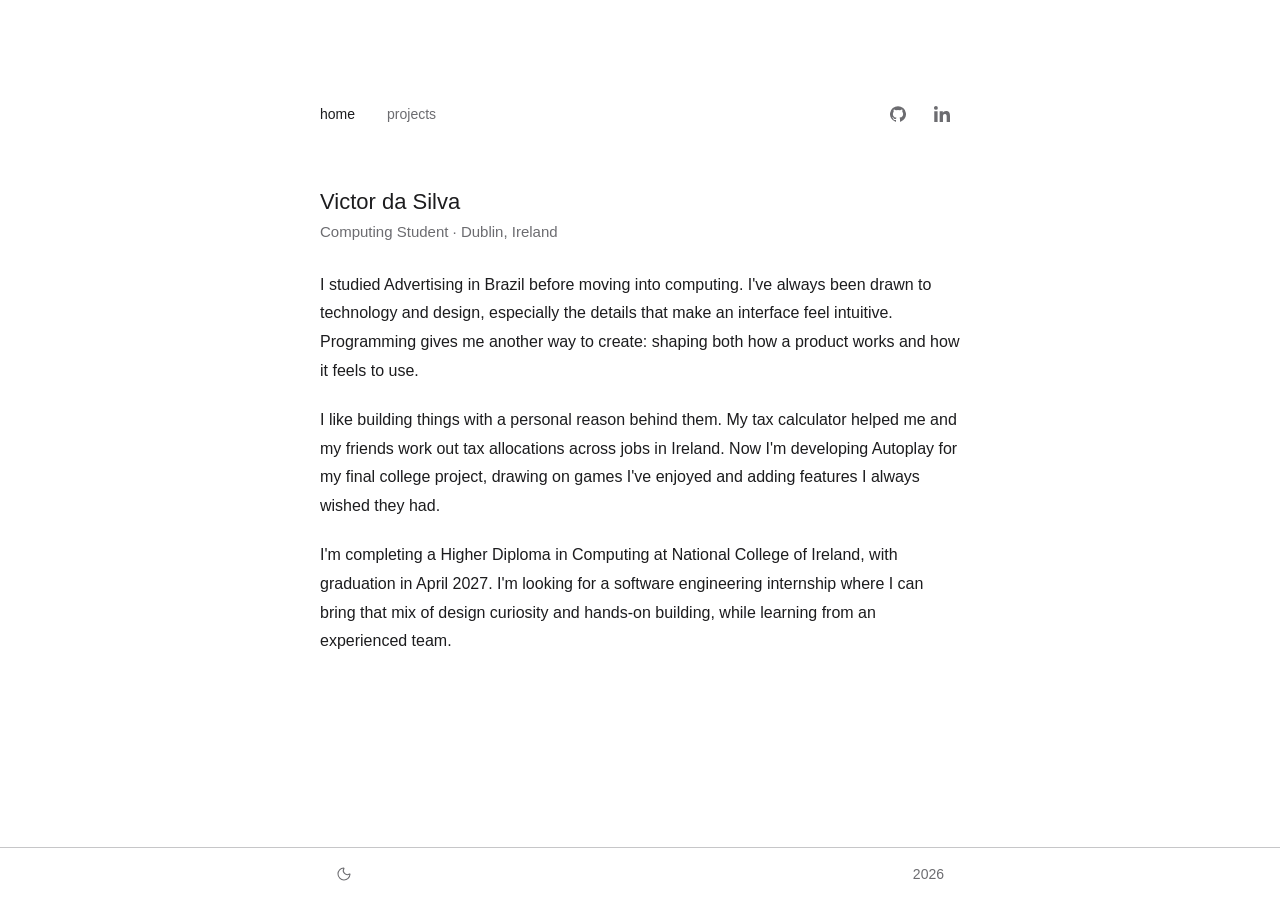
==== commit a139b06e: "Update footer styles and scripts across multiple project pages; remove theme switcher buttons and ad" ====
--- a/index.html
+++ b/index.html
@@ -7,8 +7,8 @@
   <title>Victor da Silva — Computing Student</title>
   <meta name="description" content="Computing student in Dublin with a background in advertising and an interest in thoughtful design, useful software, and game development. Seeking a software engineering internship." />
   <link rel="stylesheet" href="style.css" />
-  <link rel="stylesheet" href="components/footer.css?v=1" />
-  <script src="components/footer.js?v=1" defer></script>
+  <link rel="stylesheet" href="components/footer.css?v=3" />
+  <script src="components/footer.js?v=2" defer></script>
 </head>
 
 <body>
@@ -26,63 +26,6 @@
 
     <div class="header-row">
       <h1>Victor da Silva</h1>
-      <div class="theme-sw">
-        <button class="th-btn" data-mode="system" aria-label="System theme" aria-pressed="false" title="System">
-          <svg aria-hidden="true" focusable="false"
-  xmlns="http://www.w3.org/2000/svg"
-  width="24"
-  height="24"
-  viewBox="0 0 24 24"
-  fill="none"
-  stroke="currentColor"
-  stroke-width="2"
-  stroke-linecap="round"
-  stroke-linejoin="round"
->
-  <rect width="20" height="14" x="2" y="3" rx="2" />
-  <line x1="8" x2="16" y1="21" y2="21" />
-  <line x1="12" x2="12" y1="17" y2="21" />
-</svg>
-        </button>
-        <button class="th-btn" data-mode="light" aria-label="Light theme" aria-pressed="false" title="Light">
-          <svg aria-hidden="true" focusable="false"
-  xmlns="http://www.w3.org/2000/svg"
-  width="24"
-  height="24"
-  viewBox="0 0 24 24"
-  fill="none"
-  stroke="currentColor"
-  stroke-width="2"
-  stroke-linecap="round"
-  stroke-linejoin="round"
->
-  <circle cx="12" cy="12" r="4" />
-  <path d="M12 2v2" />
-  <path d="M12 20v2" />
-  <path d="m4.93 4.93 1.41 1.41" />
-  <path d="m17.66 17.66 1.41 1.41" />
-  <path d="M2 12h2" />
-  <path d="M20 12h2" />
-  <path d="m6.34 17.66-1.41 1.41" />
-  <path d="m19.07 4.93-1.41 1.41" />
-</svg>
-        </button>
-        <button class="th-btn active" data-mode="dark" aria-label="Dark theme" aria-pressed="false" title="Dark">
-          <svg aria-hidden="true" focusable="false"
-  xmlns="http://www.w3.org/2000/svg"
-  width="24"
-  height="24"
-  viewBox="0 0 24 24"
-  fill="none"
-  stroke="currentColor"
-  stroke-width="2"
-  stroke-linecap="round"
-  stroke-linejoin="round"
->
-  <path d="M20.985 12.486a9 9 0 1 1-9.473-9.472c.405-.022.617.46.402.803a6 6 0 0 0 8.268 8.268c.344-.215.825-.004.803.401" />
-</svg>
-        </button>
-      </div>
     </div>
 
     <p class="subtitle">Computing Student · Dublin, Ireland</p>
@@ -94,7 +37,7 @@
 
   <footer data-site-footer aria-label="Site footer"></footer>
 
-  <script src="script.js"></script>
+  <script src="script.js?v=2"></script>
 </body>
 
 </html>
--- a/style.css
+++ b/style.css
@@ -98,51 +98,6 @@
   color: var(--text);
 }
 
-/* THEME SWITCHER */
-.theme-sw {
-  display: flex;
-  align-items: center;
-  gap: var(--sp-3);
-  background: var(--surface);
-  border: 1px solid var(--border);
-  border-radius: var(--r2);
-  padding: var(--sp-3);
-  transition: background 0.2s, border-color 0.2s;
-}
-
-.th-btn {
-  width: 24px;
-  height: 24px;
-  display: flex;
-  align-items: center;
-  justify-content: center;
-  border-radius: var(--r1);
-  border: none;
-  background: transparent;
-  color: var(--muted);
-  cursor: pointer;
-  transition: background 0.1s, color 0.1s;
-}
-
-.th-btn:hover {
-  color: var(--text);
-}
-
-.th-btn.active {
-  background: var(--border);
-  color: var(--text);
-}
-
-.th-btn svg {
-  width: 16px;
-  height: 16px;
-  fill: none;
-  stroke: currentColor;
-  stroke-width: 1.6;
-  stroke-linecap: round;
-  stroke-linejoin: round;
-}
-
 /* SUBTITLE */
 .subtitle {
   font-size: 15px;
@@ -259,7 +214,6 @@
 
 nav { flex-wrap: wrap; row-gap: 16px; }
 .header-row { gap: 20px; }
-.theme-sw { flex-shrink: 0; }
 a:focus-visible, button:focus-visible {
   outline: 2px solid var(--text);
   outline-offset: 5px;
@@ -323,5 +277,4 @@
 .social-link svg { width: 16px; height: 16px; fill: currentColor; }
 @media (pointer: coarse) {
   .social-link { width: 44px; height: 44px; }
-  .th-btn { min-width: 32px; min-height: 36px; }
-}
+}
--- a/components/footer.css
+++ b/components/footer.css
@@ -20,24 +20,30 @@
   gap: 16px;
 }
 
-/* The signature, its bytes, and the year inherit identical text styles. */
-[data-site-footer] span {
-  font: inherit;
+/* A single unboxed control; both icons are decorative. */
+.theme-toggle {
+  display: inline-flex;
+  align-items: center;
+  justify-content: center;
+  width: 36px;
+  height: 36px;
+  margin-left: -10px;
+  border: 0;
+  background: transparent;
   color: inherit;
-  letter-spacing: normal;
+  cursor: pointer;
 }
-
-.site-footer-signature {
-  display: flex;
-  flex-wrap: wrap;
-  gap: 2px 10px;
-}
+.theme-toggle:hover { color: var(--text); }
+.theme-toggle:focus-visible { outline: 2px solid var(--text); outline-offset: 2px; }
+.theme-toggle span { display: flex; }
+.theme-toggle svg { width: 16px; height: 16px; stroke-width: 1.6; }
+[data-theme="dark"] .theme-icon-moon,
+[data-theme="light"] .theme-icon-sun { display: none; }
 
 .site-footer-year { flex-shrink: 0; }
 
-@media (max-width: 480px) {
-  .site-footer-signature {
-    display: grid;
-    grid-template-columns: repeat(3, auto);
+@media (max-width: 600px) {
+  [data-site-footer] {
+    display: none;
   }
 }
